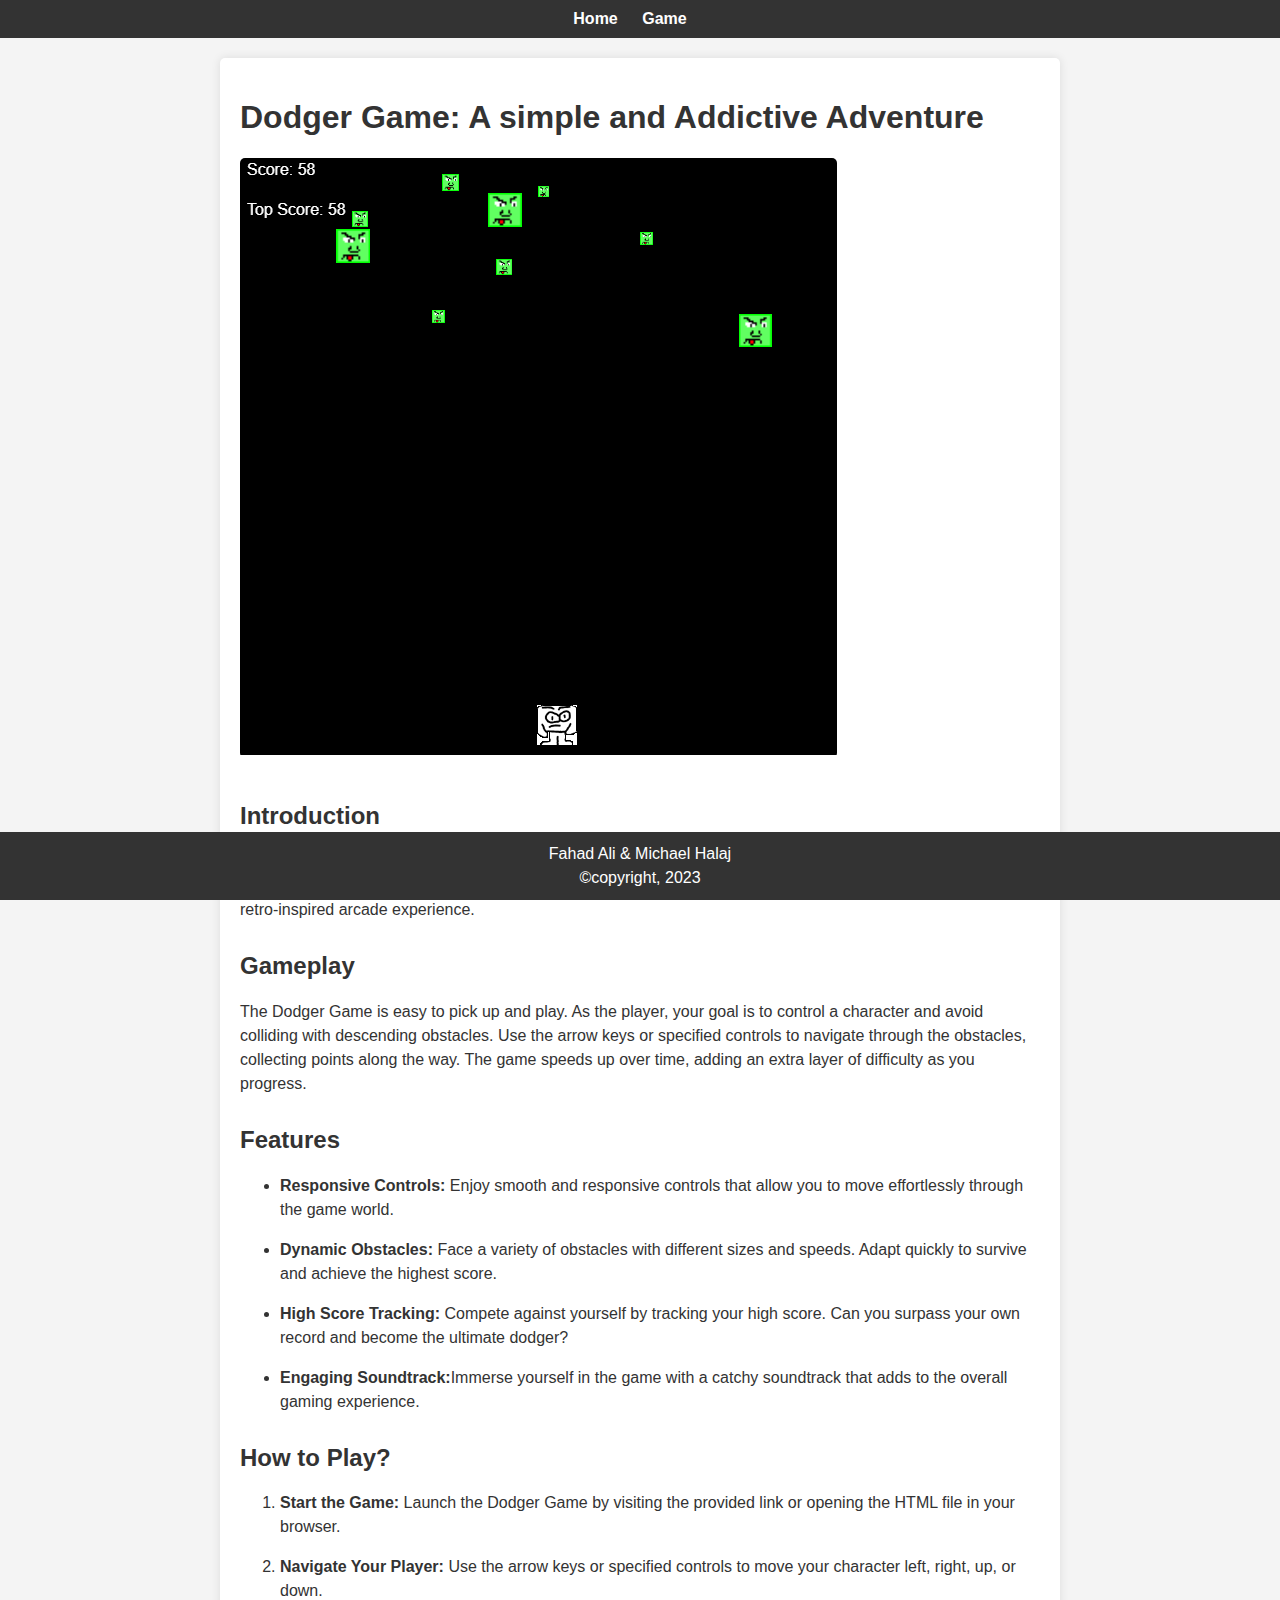
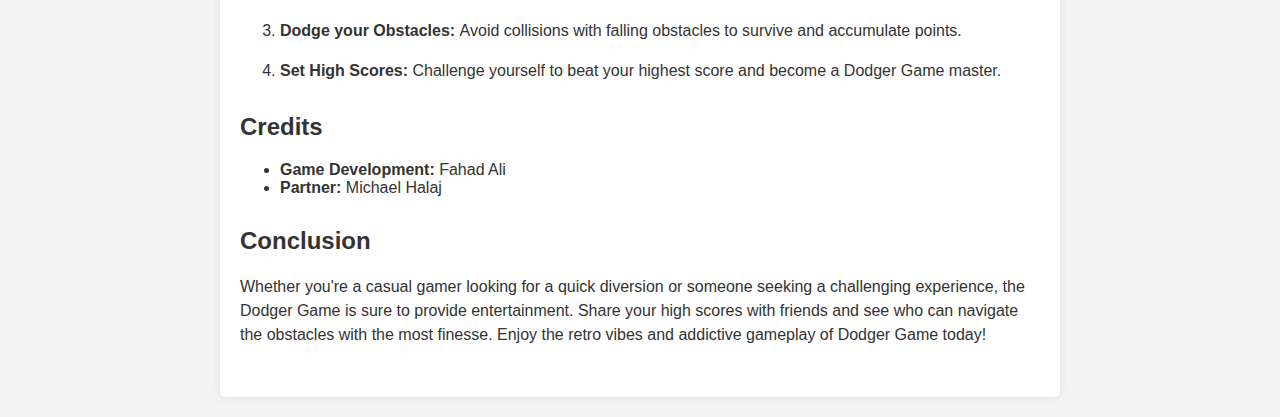
==== index.html @ f093c51f "finished with blogpost" ====
<!DOCTYPE html>
<html lang="en">
  <head>
    <meta charset="UTF-8" />
    <title>Your Dodger Game</title>
    <link rel="stylesheet" href="./styling.css">
  </head>

  <body>
    <header>
      <nav>
        <ul>
          <li><a href="">Home</a></li>
          <li><a href="./game.html">Game</a></li>
        </ul>
      </nav>
    </header>
    <main>
      <h1>Dodger Game: A simple and Addictive Adventure</h1>
      <img src="./assets/gameimage.PNG" alt="dodger game photo" />
      <article>
        <section>
          <h2>Introduction</h2>
          <p>
            Embark on an exciting journey with the Dodger Game, a simple yet
            addictive adventure that challenges your reflexes and strategic
            thinking. Dodge the falling obstacles, set high scores, and test
            your gaming skills in this retro-inspired arcade experience.
          </p>
        </section>
        <section>
          <h2>Gameplay</h2>
          <p>
            The Dodger Game is easy to pick up and play. As the player, your
            goal is to control a character and avoid colliding with descending
            obstacles. Use the arrow keys or specified controls to navigate
            through the obstacles, collecting points along the way. The game
            speeds up over time, adding an extra layer of difficulty as you
            progress.
          </p>
        </section>
        <section>
          <h2>Features</h2>
          <ul>
            <li>
              <p>
                <strong>Responsive Controls: </strong>Enjoy smooth and
                responsive controls that allow you to move effortlessly through
                the game world.
              </p>
            </li>
            <li>
              <p>
                <strong>Dynamic Obstacles: </strong> Face a variety of obstacles
                with different sizes and speeds. Adapt quickly to survive and
                achieve the highest score.
              </p>
            </li>
            <li>
              <p>
                <strong>High Score Tracking: </strong> Compete against yourself
                by tracking your high score. Can you surpass your own record and
                become the ultimate dodger?
              </p>
            </li>
            <li>
              <p>
                <strong>Engaging Soundtrack:</strong>Immerse yourself in the
                game with a catchy soundtrack that adds to the overall gaming
                experience.
              </p>
            </li>
          </ul>
        </section>
        <section>
          <h2>How to Play?</h2>
          <ol>
            <li>
              <p>
                <strong>Start the Game: </strong>Launch the Dodger Game by
                visiting the provided link or opening the HTML file in your
                browser.
              </p>
            </li>
            <li>
              <p>
                <strong>Navigate Your Player: </strong> Use the arrow keys or
                specified controls to move your character left, right, up, or
                down.
              </p>
            </li>
            <li>
              <p>
                <strong>Dodge your Obstacles: </strong>Avoid collisions with
                falling obstacles to survive and accumulate points.
              </p>
            </li>
            <li>
              <p>
                <strong>Set High Scores: </strong>Challenge yourself to beat
                your highest score and become a Dodger Game master.
              </p>
            </li>
          </ol>
        </section>
        <section>
          <h2>Credits</h2>
          <ul>
            <li><strong>Game Development: </strong>Fahad Ali</li>
            <li><strong>Partner: </strong> Michael Halaj</li>
          </ul>
        </section>
        <section>
          <h2>Conclusion</h2>
          <p>
            Whether you're a casual gamer looking for a quick diversion or
            someone seeking a challenging experience, the Dodger Game is sure to
            provide entertainment. Share your high scores with friends and see
            who can navigate the obstacles with the most finesse. Enjoy the
            retro vibes and addictive gameplay of Dodger Game today!
          </p>
        </section>
      </article>
    </main>
    <footer>
      <p>Fahad Ali & Michael Halaj</p>
      <p>&copy;copyright, 2023</p>
    </footer>
  </body>
</html>
---- styling.css ----
body {
  font-family: "Arial", sans-serif;
  margin: 0;
  padding: 0;
  background-color: #f4f4f4;
  color: #333;
}

header {
  background-color: #333;
  color: #fff;
  padding: 10px 0;
  text-align: center;
}

nav ul {
  list-style-type: none;
  margin: 0;
  padding: 0;
}

nav ul li {
  display: inline;
  margin-right: 20px;
}

nav a {
  text-decoration: none;
  color: #fff;
  font-weight: bold;
}

main {
  max-width: 800px;
  margin: 20px auto;
  padding: 20px;
  background-color: #fff;
  border-radius: 5px;
  box-shadow: 0 0 10px rgba(0, 0, 0, 0.1);
}

h1 {
  color: #333;
}

img {
  max-width: 100%;
  height: auto;
  border-radius: 5px;
  margin-bottom: 20px;
}

section {
  margin-bottom: 30px;
}

h2 {
  color: #333;
}

p {
  line-height: 1.5;
}

ul,
ol {
  margin-top: 10px;
  margin-bottom: 10px;
}

footer {
  background-color: #333;
  color: #fff;
  text-align: center;
  padding: 10px 0;
  position: fixed;
  bottom: 0;
  width: 100%;
}

footer p {
  margin: 0;
}

/* Responsive styles */
@media screen and (max-width: 600px) {
  main {
    padding: 10px;
  }

  nav ul {
    text-align: center;
    margin-top: 10px;
  }

  nav ul li {
    display: block;
    margin: 0;
    margin-bottom: 10px;
  }
}
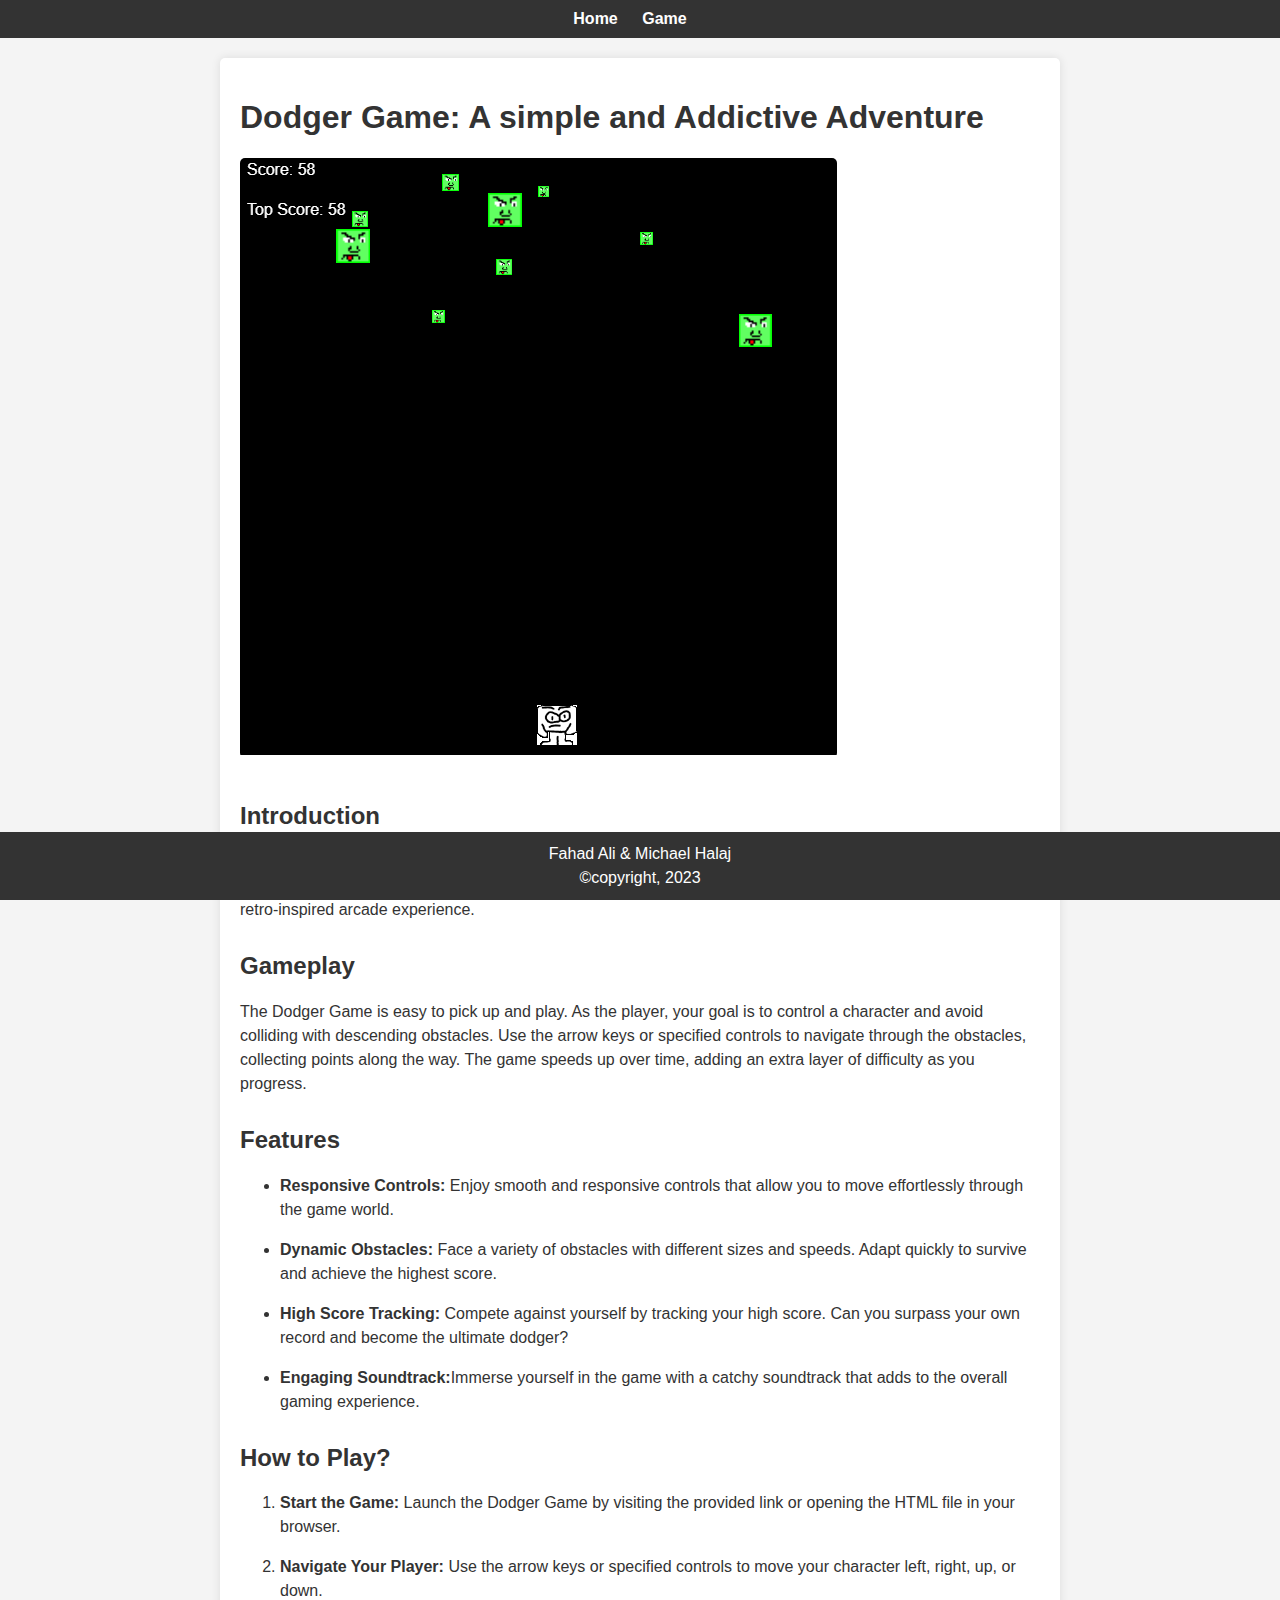
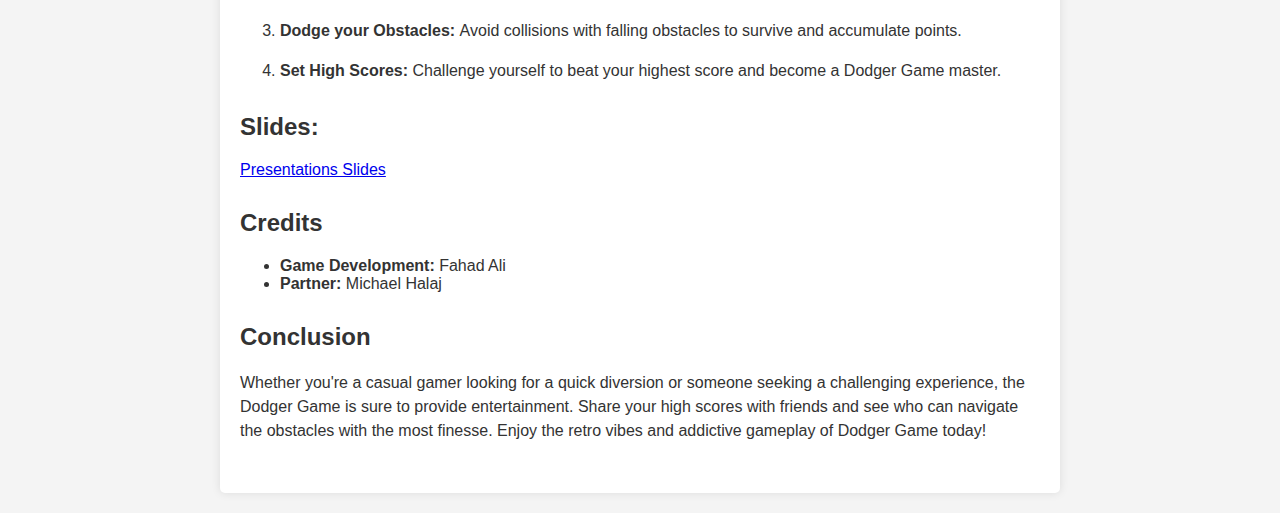
==== commit 393cf6a0: "added slides link" ====
--- a/index.html
+++ b/index.html
@@ -3,7 +3,7 @@
   <head>
     <meta charset="UTF-8" />
     <title>Your Dodger Game</title>
-    <link rel="stylesheet" href="./styling.css">
+    <link rel="stylesheet" href="./styling/styling.css">
   </head>
 
   <body>
@@ -11,7 +11,7 @@
       <nav>
         <ul>
           <li><a href="">Home</a></li>
-          <li><a href="./game.html">Game</a></li>
+          <li><a href="./pages/game.html">Game</a></li>
         </ul>
       </nav>
     </header>
@@ -104,6 +104,10 @@
           </ol>
         </section>
         <section>
+          <h2>Slides: </h2>
+          <a href="https://docs.google.com/presentation/d/1KkXelNIKrII6AWOcWQjINgoAeE95JfvyHTWhpNRUDqk/edit?usp=sharing">Presentations Slides</a>
+        </section>
+        <section>
           <h2>Credits</h2>
           <ul>
             <li><strong>Game Development: </strong>Fahad Ali</li>
--- a/styling/styling.css
+++ b/styling/styling.css
@@ -0,0 +1,101 @@
+body {
+  font-family: "Arial", sans-serif;
+  margin: 0;
+  padding: 0;
+  background-color: #f4f4f4;
+  color: #333;
+}
+
+header {
+  background-color: #333;
+  color: #fff;
+  padding: 10px 0;
+  text-align: center;
+}
+
+nav ul {
+  list-style-type: none;
+  margin: 0;
+  padding: 0;
+}
+
+nav ul li {
+  display: inline;
+  margin-right: 20px;
+}
+
+nav a {
+  text-decoration: none;
+  color: #fff;
+  font-weight: bold;
+}
+
+main {
+  max-width: 800px;
+  margin: 20px auto;
+  padding: 20px;
+  background-color: #fff;
+  border-radius: 5px;
+  box-shadow: 0 0 10px rgba(0, 0, 0, 0.1);
+}
+
+h1 {
+  color: #333;
+}
+
+img {
+  max-width: 100%;
+  height: auto;
+  border-radius: 5px;
+  margin-bottom: 20px;
+}
+
+section {
+  margin-bottom: 30px;
+}
+
+h2 {
+  color: #333;
+}
+
+p {
+  line-height: 1.5;
+}
+
+ul,
+ol {
+  margin-top: 10px;
+  margin-bottom: 10px;
+}
+
+footer {
+  background-color: #333;
+  color: #fff;
+  text-align: center;
+  padding: 10px 0;
+  position: fixed;
+  bottom: 0;
+  width: 100%;
+}
+
+footer p {
+  margin: 0;
+}
+
+/* Responsive styles */
+@media screen and (max-width: 600px) {
+  main {
+    padding: 10px;
+  }
+
+  nav ul {
+    text-align: center;
+    margin-top: 10px;
+  }
+
+  nav ul li {
+    display: block;
+    margin: 0;
+    margin-bottom: 10px;
+  }
+}
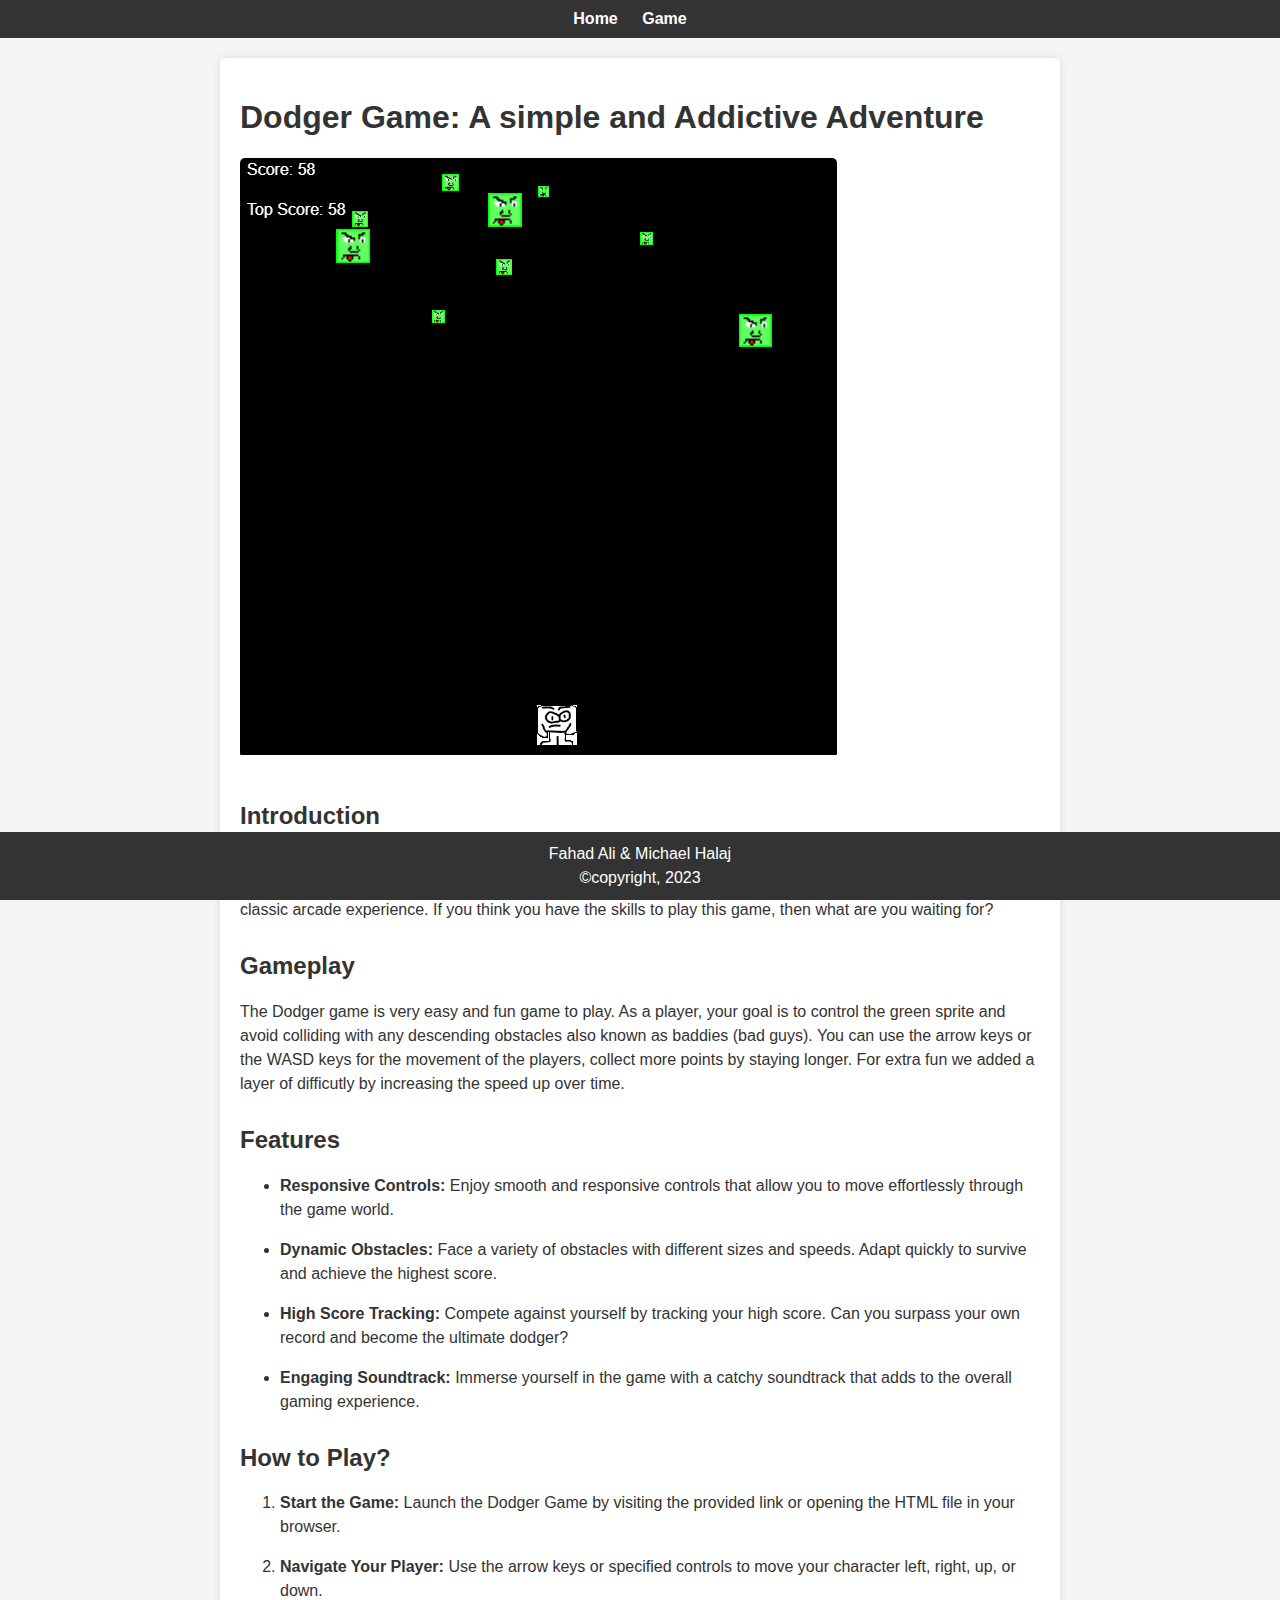
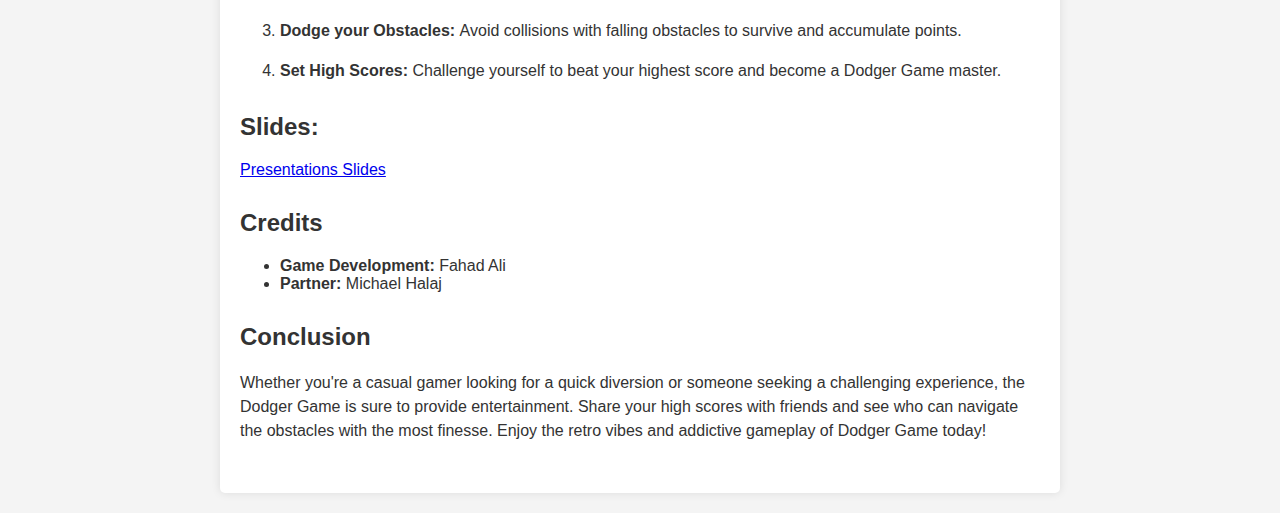
==== commit bd314fe4: "updated pargraphs" ====
--- a/index.html
+++ b/index.html
@@ -22,21 +22,21 @@
         <section>
           <h2>Introduction</h2>
           <p>
-            Embark on an exciting journey with the Dodger Game, a simple yet
-            addictive adventure that challenges your reflexes and strategic
-            thinking. Dodge the falling obstacles, set high scores, and test
-            your gaming skills in this retro-inspired arcade experience.
+            Start your journey with a Dodger Game, that is simple yet very addicting.
+            This game is challenging your reflexes and your strategic thinking. Dodge a 
+            barage of falling obstacles, set high scores, and test your gaming skills 
+            in a classic arcade experience. If you think you have the skills to play this game, 
+            then what are you waiting for?
           </p>
         </section>
         <section>
           <h2>Gameplay</h2>
           <p>
-            The Dodger Game is easy to pick up and play. As the player, your
-            goal is to control a character and avoid colliding with descending
-            obstacles. Use the arrow keys or specified controls to navigate
-            through the obstacles, collecting points along the way. The game
-            speeds up over time, adding an extra layer of difficulty as you
-            progress.
+            The Dodger game is very easy and fun game to play. As a player, your goal
+            is to control the green sprite and avoid colliding with any descending 
+            obstacles also known as baddies (bad guys). You can use the arrow keys or the 
+            WASD keys for the movement of the players, collect more points by staying longer.
+            For extra fun we added a layer of difficutly by increasing the speed up over time. 
           </p>
         </section>
         <section>
@@ -65,7 +65,7 @@
             </li>
             <li>
               <p>
-                <strong>Engaging Soundtrack:</strong>Immerse yourself in the
+                <strong>Engaging Soundtrack: </strong>Immerse yourself in the
                 game with a catchy soundtrack that adds to the overall gaming
                 experience.
               </p>
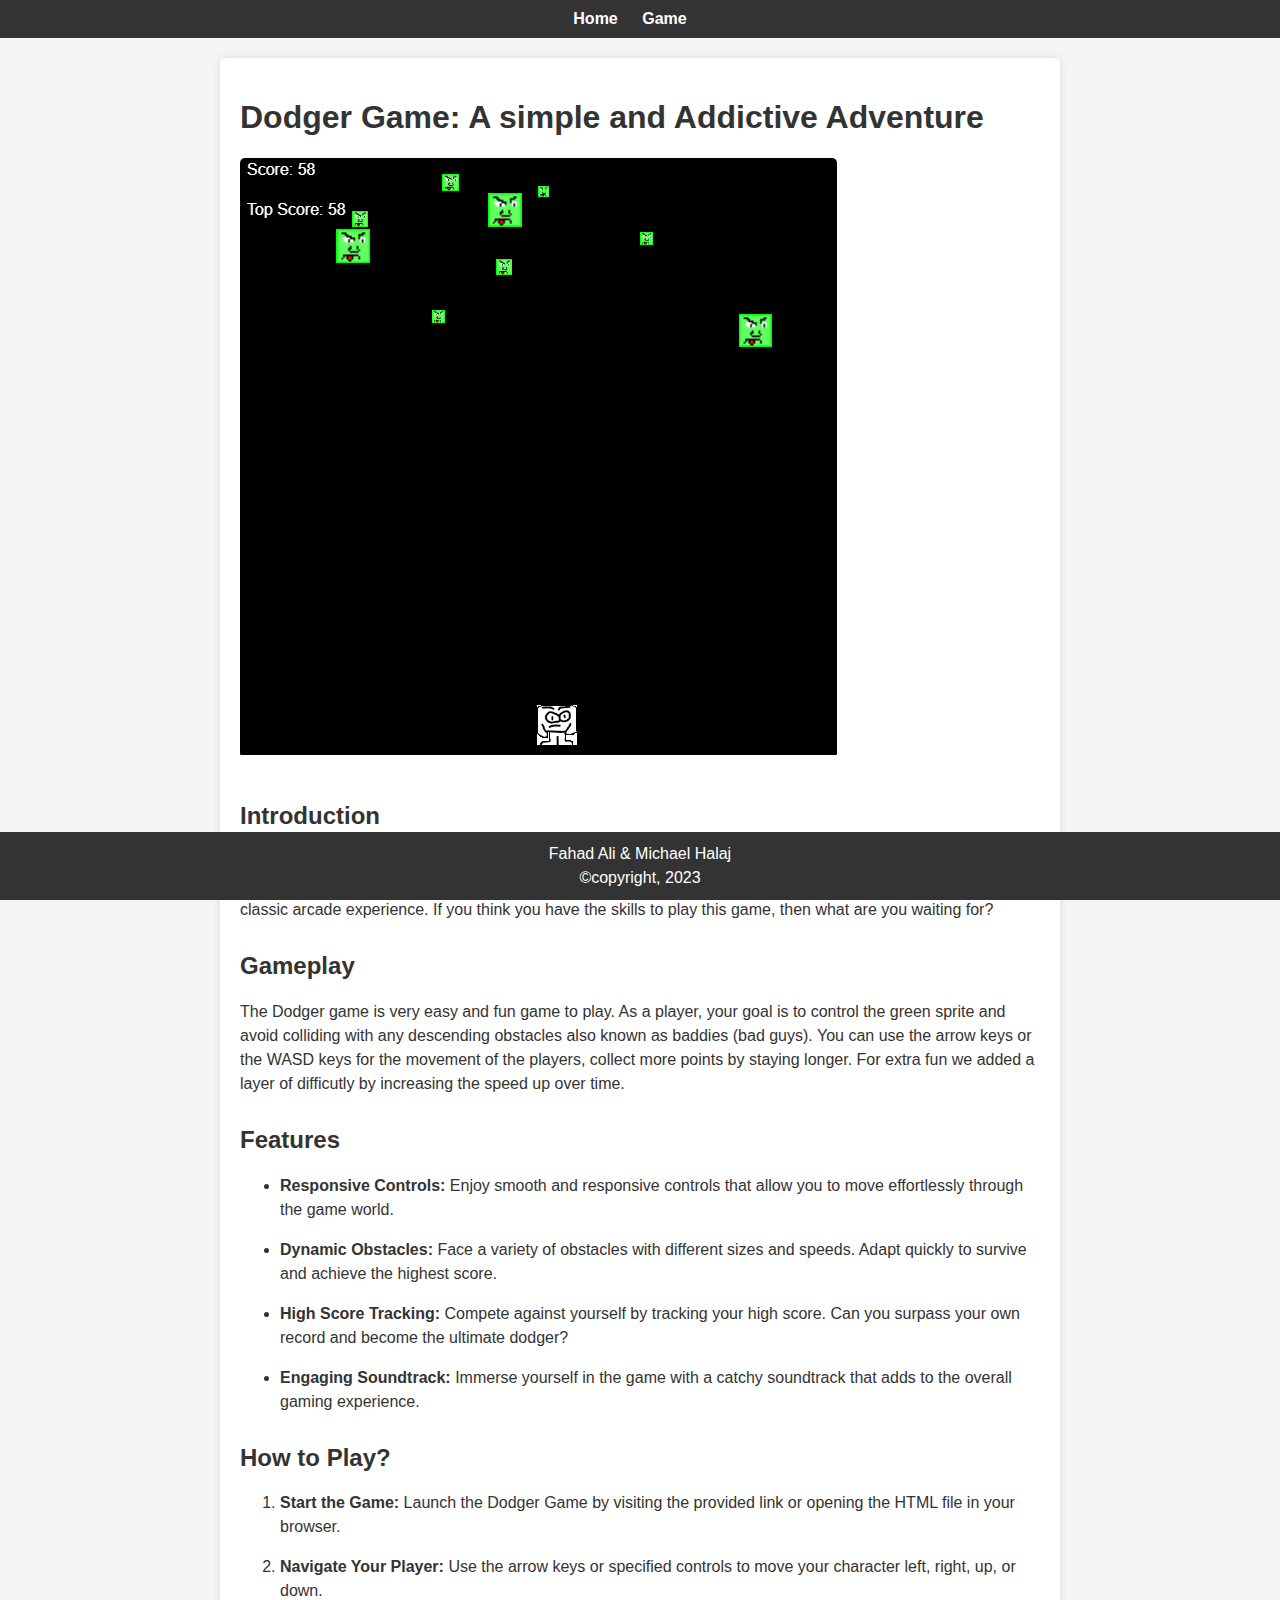
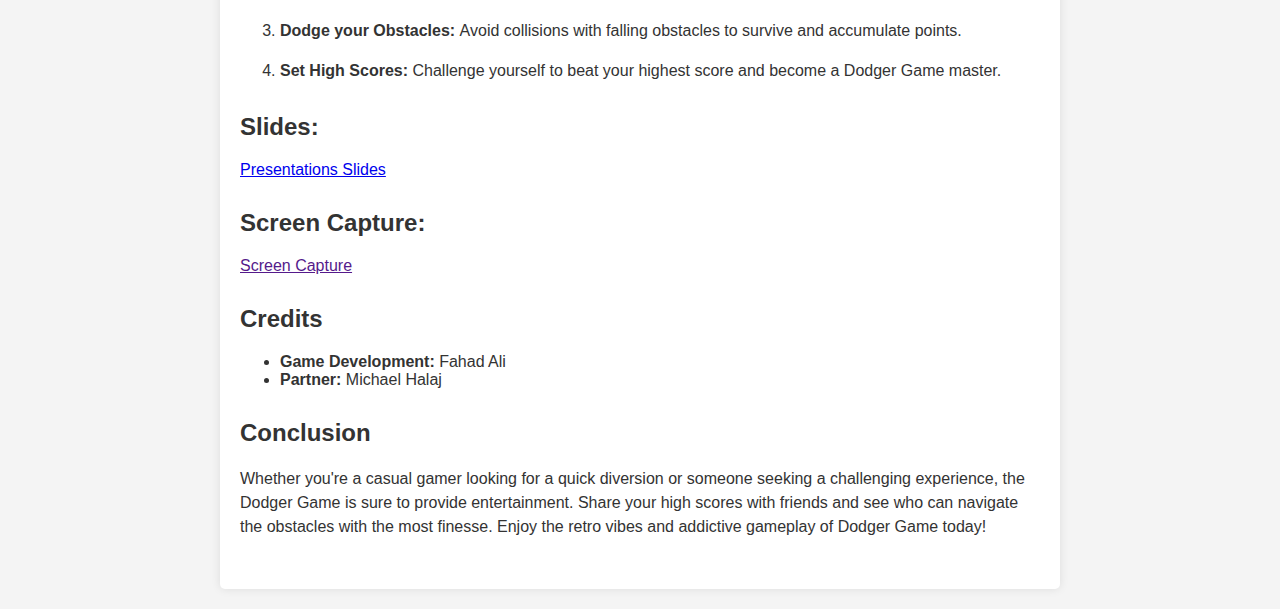
==== commit 4945f440: "added space for video capture: no link yet" ====
--- a/index.html
+++ b/index.html
@@ -108,6 +108,10 @@
           <a href="https://docs.google.com/presentation/d/1KkXelNIKrII6AWOcWQjINgoAeE95JfvyHTWhpNRUDqk/edit?usp=sharing">Presentations Slides</a>
         </section>
         <section>
+          <h2>Screen Capture: </h2>
+          <a href="">Screen Capture</a>
+        </section>
+        <section>
           <h2>Credits</h2>
           <ul>
             <li><strong>Game Development: </strong>Fahad Ali</li>
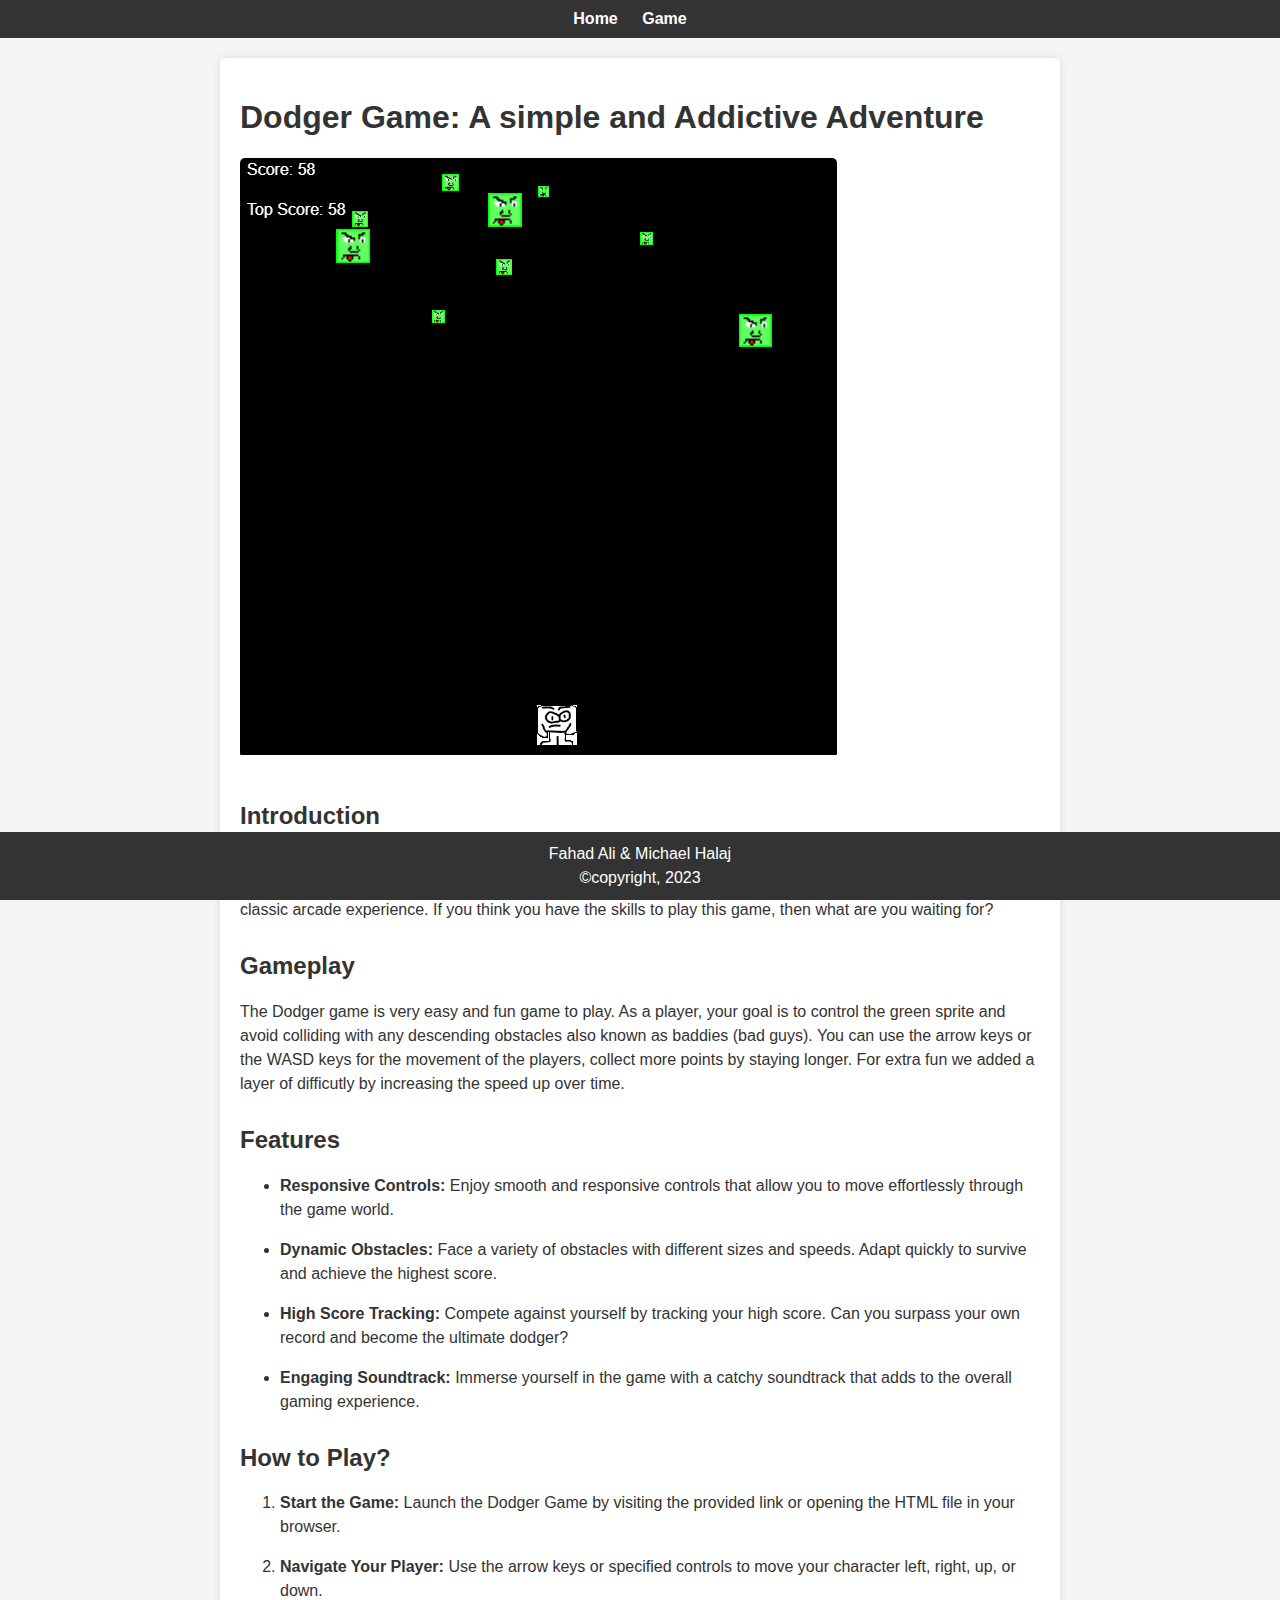
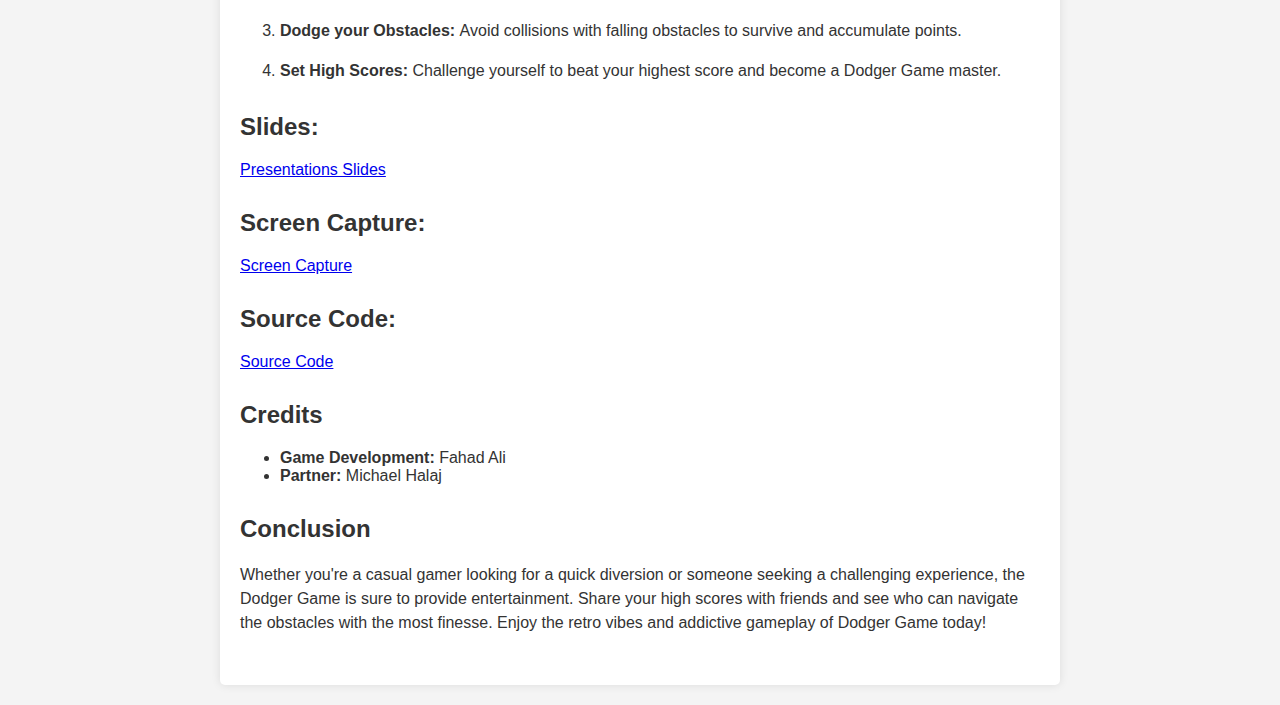
==== commit ed7e45f0: "change index.html" ====
--- a/index.html
+++ b/index.html
@@ -109,7 +109,11 @@
         </section>
         <section>
           <h2>Screen Capture: </h2>
-          <a href="">Screen Capture</a>
+          <a href="https://youtu.be/ZS5TFHs_Msk">Screen Capture</a>
+        </section>
+        <section>
+          <h2>Source Code: </h2>
+          <a href="https://github.com/fahadali323/IT-360-Final">Source Code</a>
         </section>
         <section>
           <h2>Credits</h2>
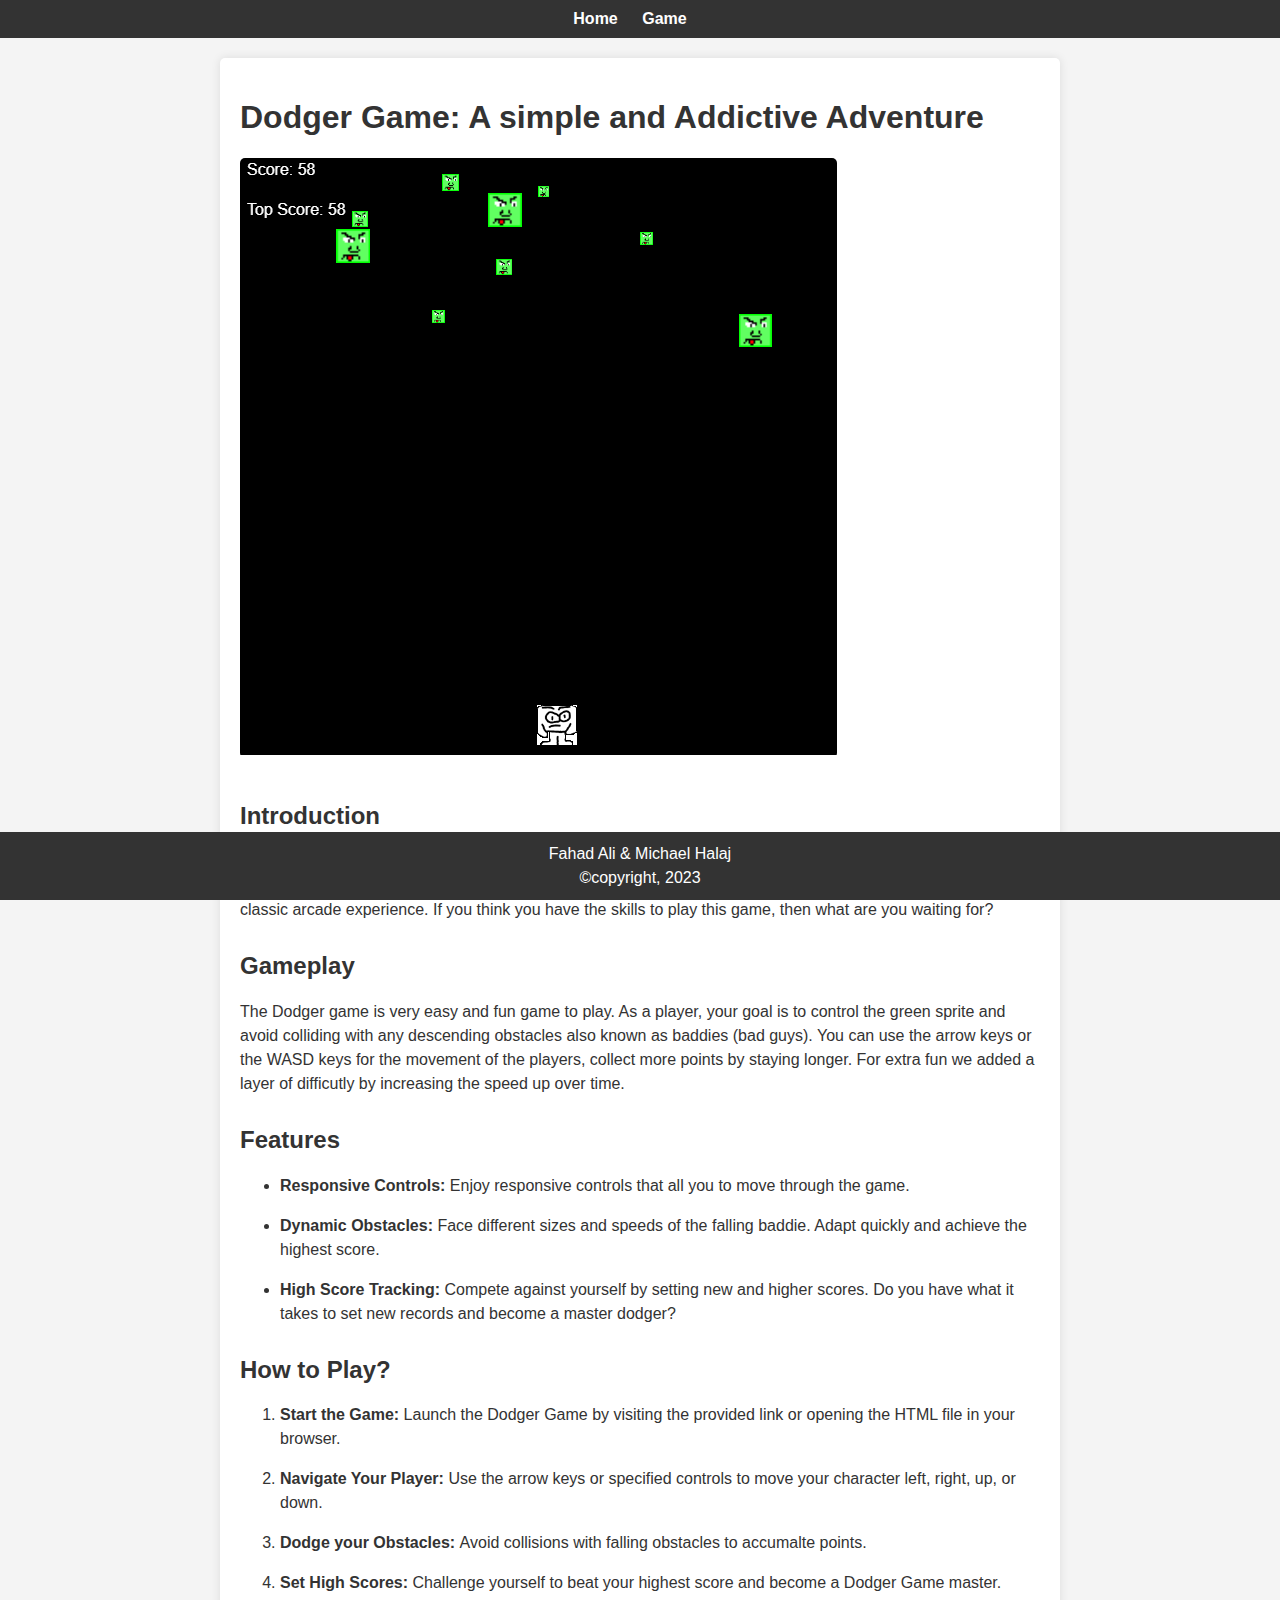
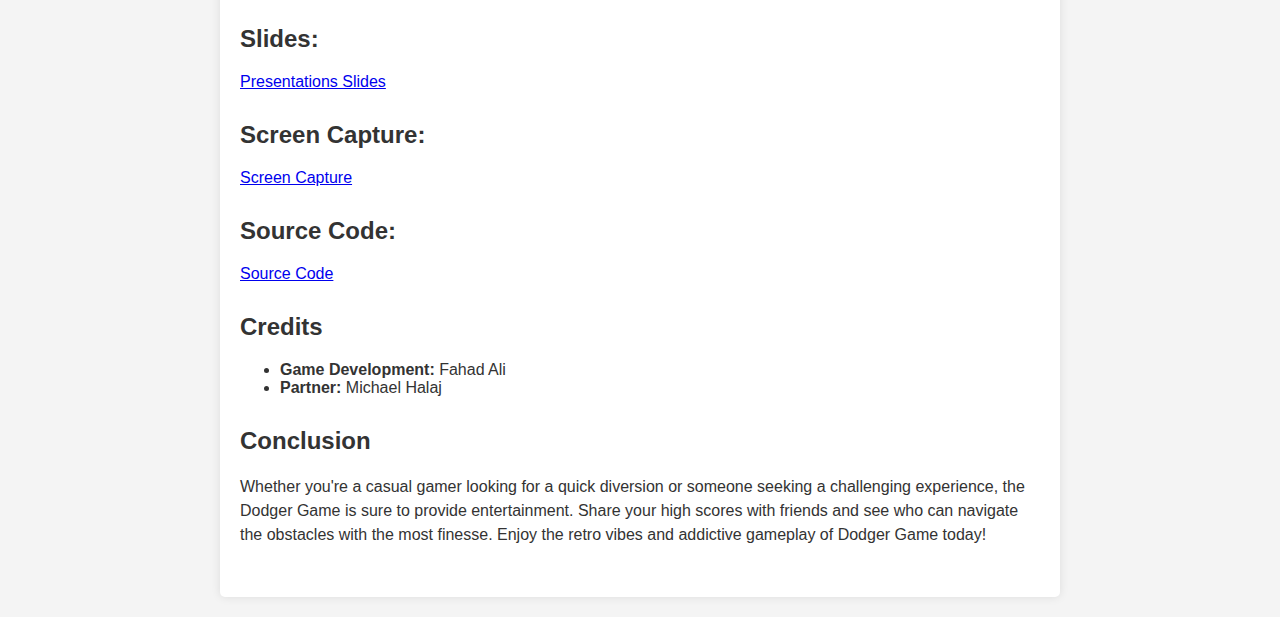
==== commit 958b8b65: "rechanged the pargraphs" ====
--- a/index.html
+++ b/index.html
@@ -44,30 +44,22 @@
           <ul>
             <li>
               <p>
-                <strong>Responsive Controls: </strong>Enjoy smooth and
-                responsive controls that allow you to move effortlessly through
-                the game world.
+                <strong>Responsive Controls: </strong>Enjoy responsive
+                controls that all you to move through the game.
               </p>
             </li>
             <li>
               <p>
-                <strong>Dynamic Obstacles: </strong> Face a variety of obstacles
-                with different sizes and speeds. Adapt quickly to survive and
-                achieve the highest score.
+                <strong>Dynamic Obstacles: </strong> Face different sizes 
+                and speeds of the falling baddie. Adapt quickly and achieve 
+                the highest score.
               </p>
             </li>
             <li>
               <p>
-                <strong>High Score Tracking: </strong> Compete against yourself
-                by tracking your high score. Can you surpass your own record and
-                become the ultimate dodger?
-              </p>
-            </li>
-            <li>
-              <p>
-                <strong>Engaging Soundtrack: </strong>Immerse yourself in the
-                game with a catchy soundtrack that adds to the overall gaming
-                experience.
+                <strong>High Score Tracking: </strong> Compete against yourself 
+                by setting new and higher scores. Do you have what it takes to 
+                set new records and become a master dodger?
               </p>
             </li>
           </ul>
@@ -91,8 +83,8 @@
             </li>
             <li>
               <p>
-                <strong>Dodge your Obstacles: </strong>Avoid collisions with
-                falling obstacles to survive and accumulate points.
+                <strong>Dodge your Obstacles: </strong>Avoid collisions with falling 
+                obstacles to accumalte points. 
               </p>
             </li>
             <li>
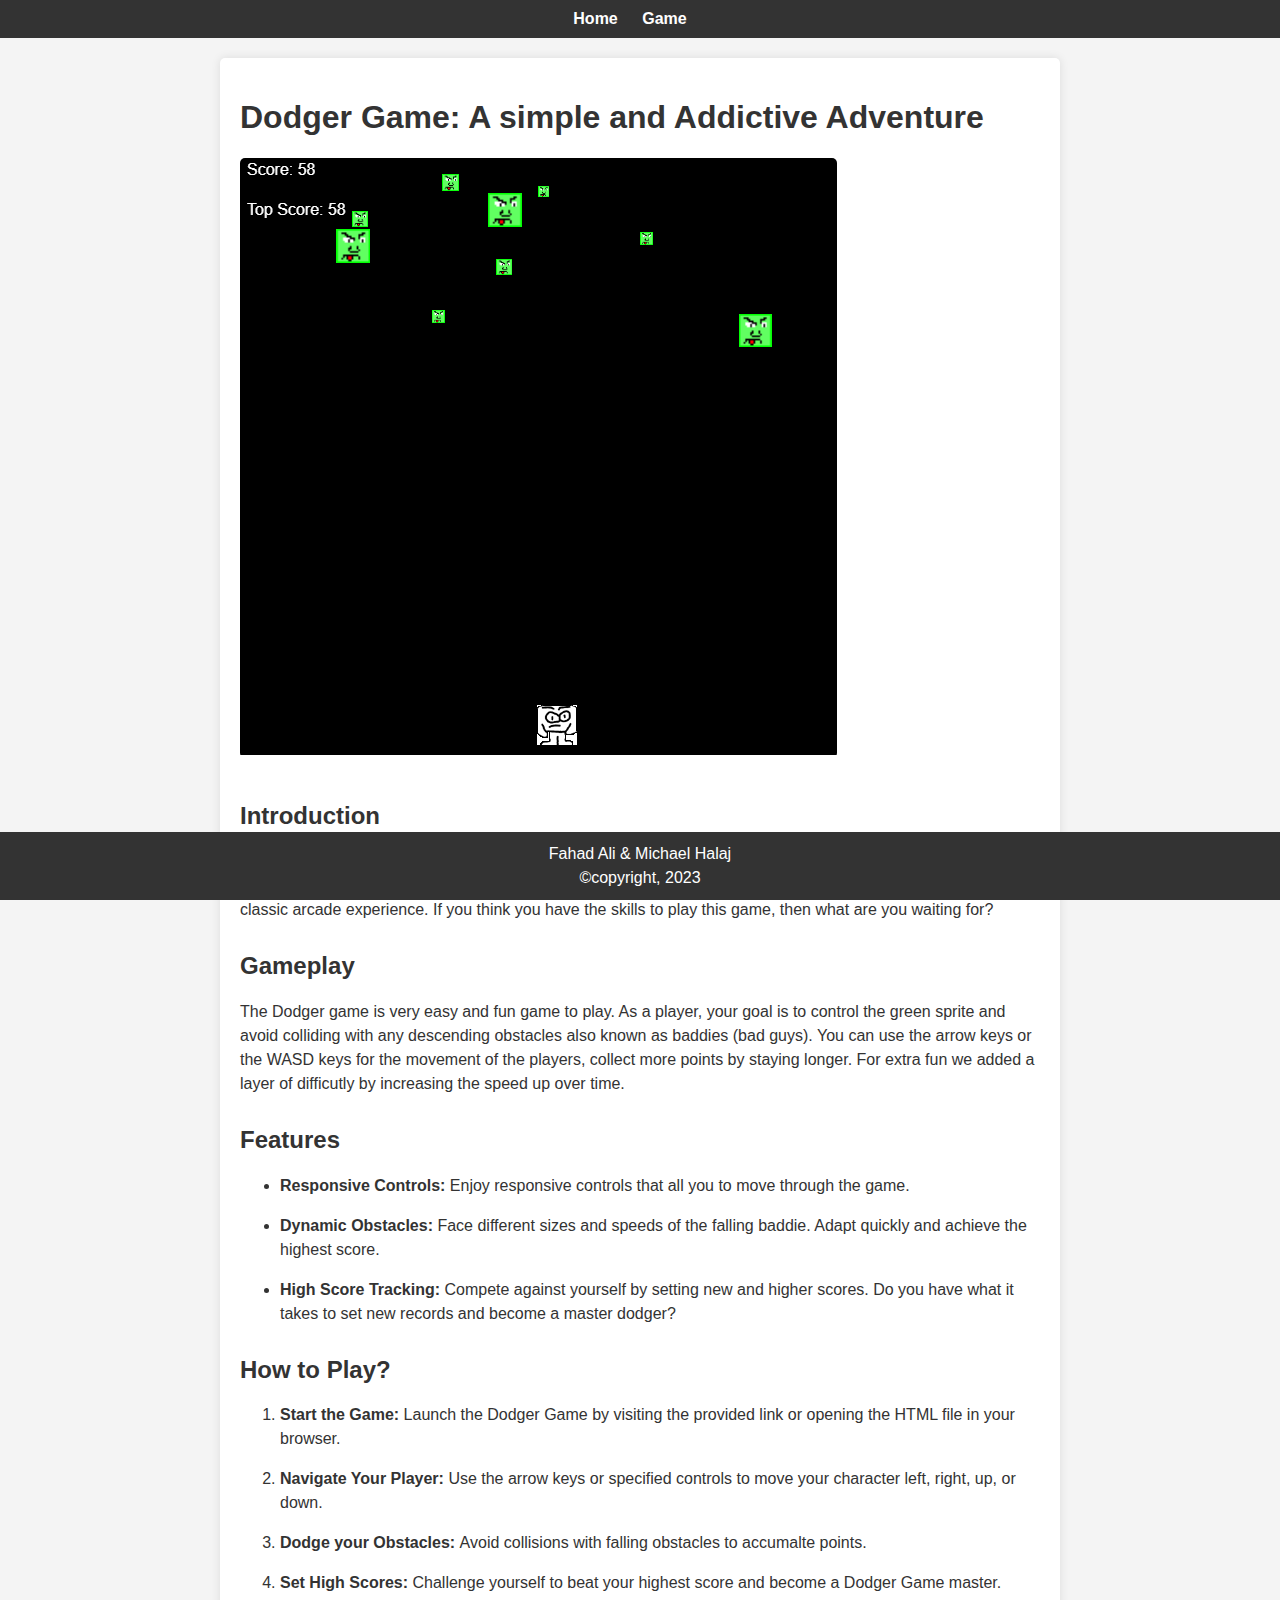
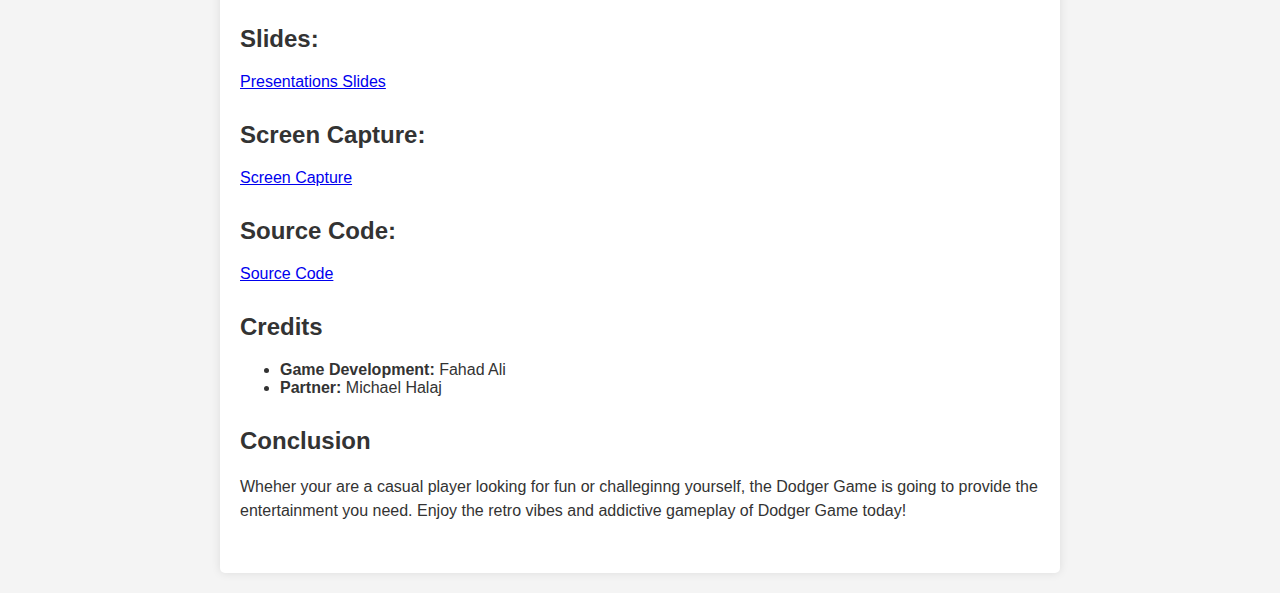
==== commit b77e5dcb: "added a pargraph" ====
--- a/index.html
+++ b/index.html
@@ -117,11 +117,9 @@
         <section>
           <h2>Conclusion</h2>
           <p>
-            Whether you're a casual gamer looking for a quick diversion or
-            someone seeking a challenging experience, the Dodger Game is sure to
-            provide entertainment. Share your high scores with friends and see
-            who can navigate the obstacles with the most finesse. Enjoy the
-            retro vibes and addictive gameplay of Dodger Game today!
+            Wheher your are a casual player looking for fun or challeginng yourself, 
+            the Dodger Game is going to provide the entertainment you need.
+            Enjoy the retro vibes and addictive gameplay of Dodger Game today!
           </p>
         </section>
       </article>
